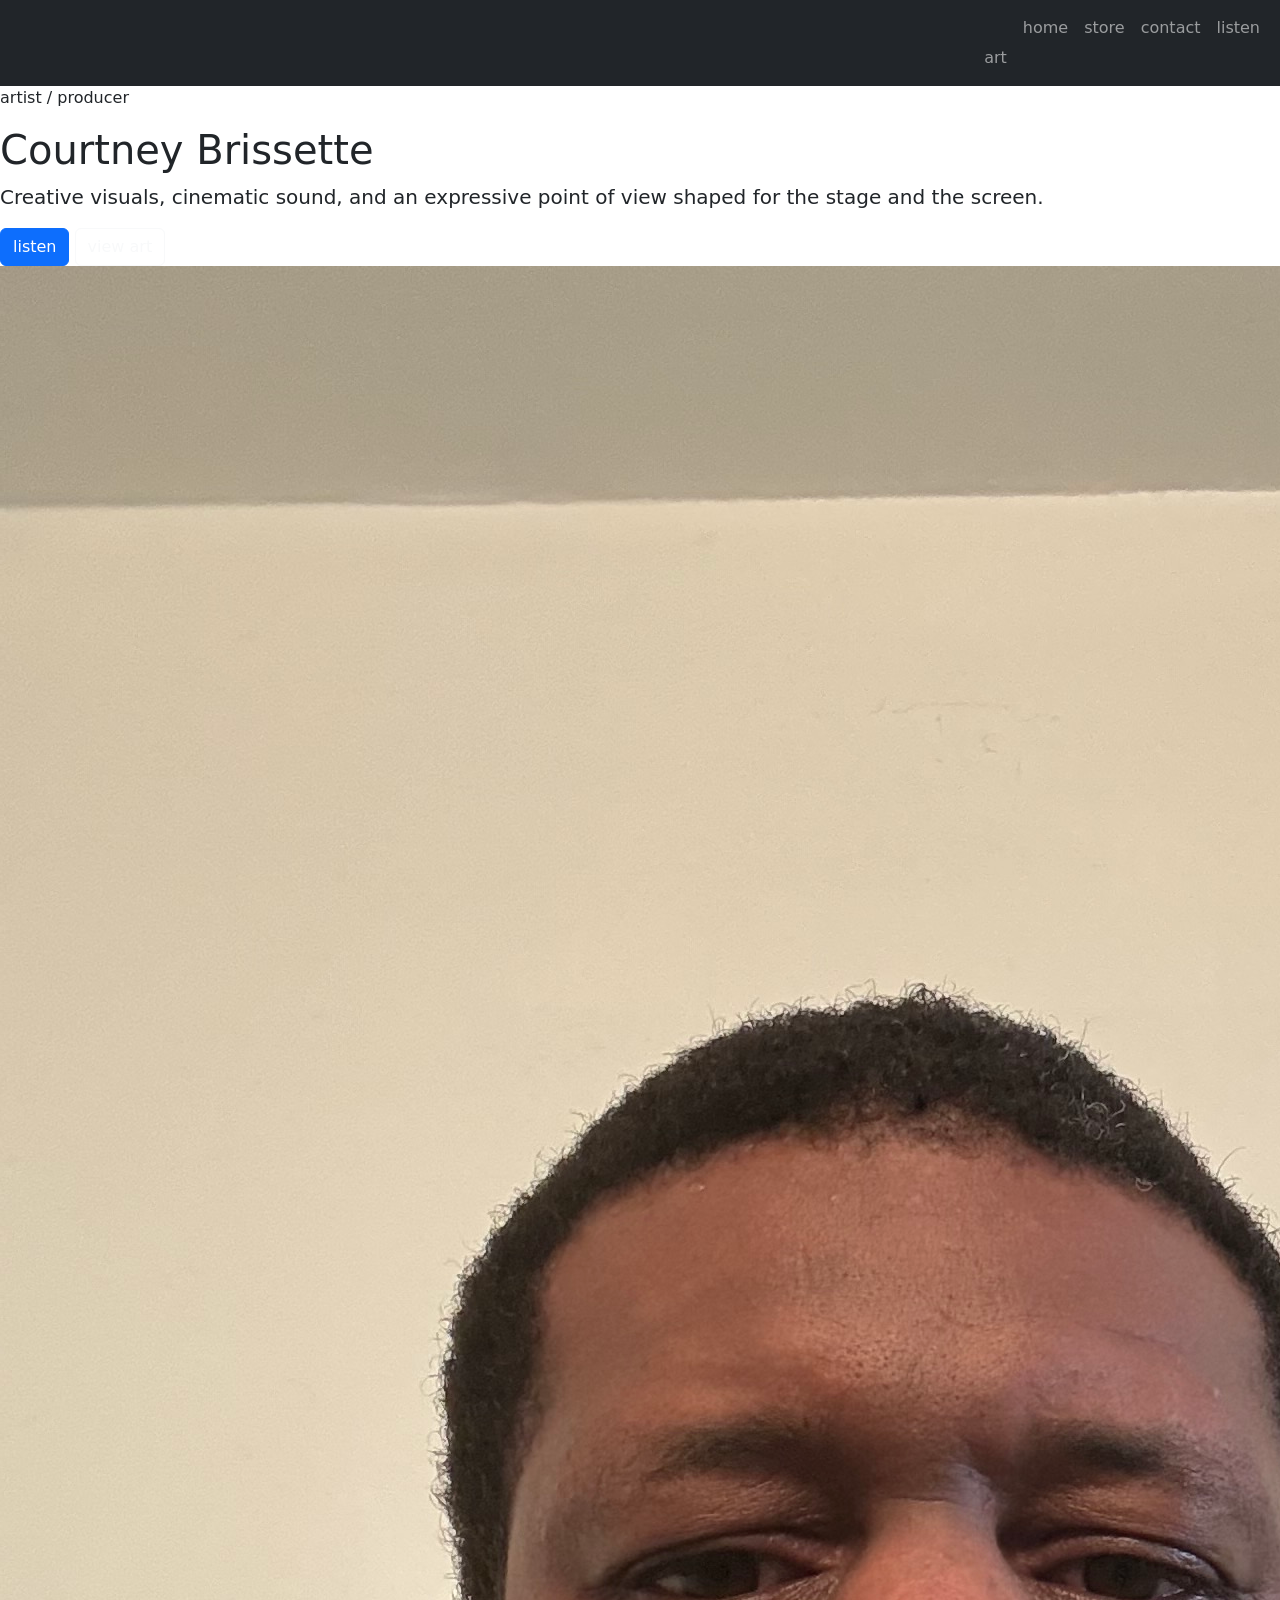
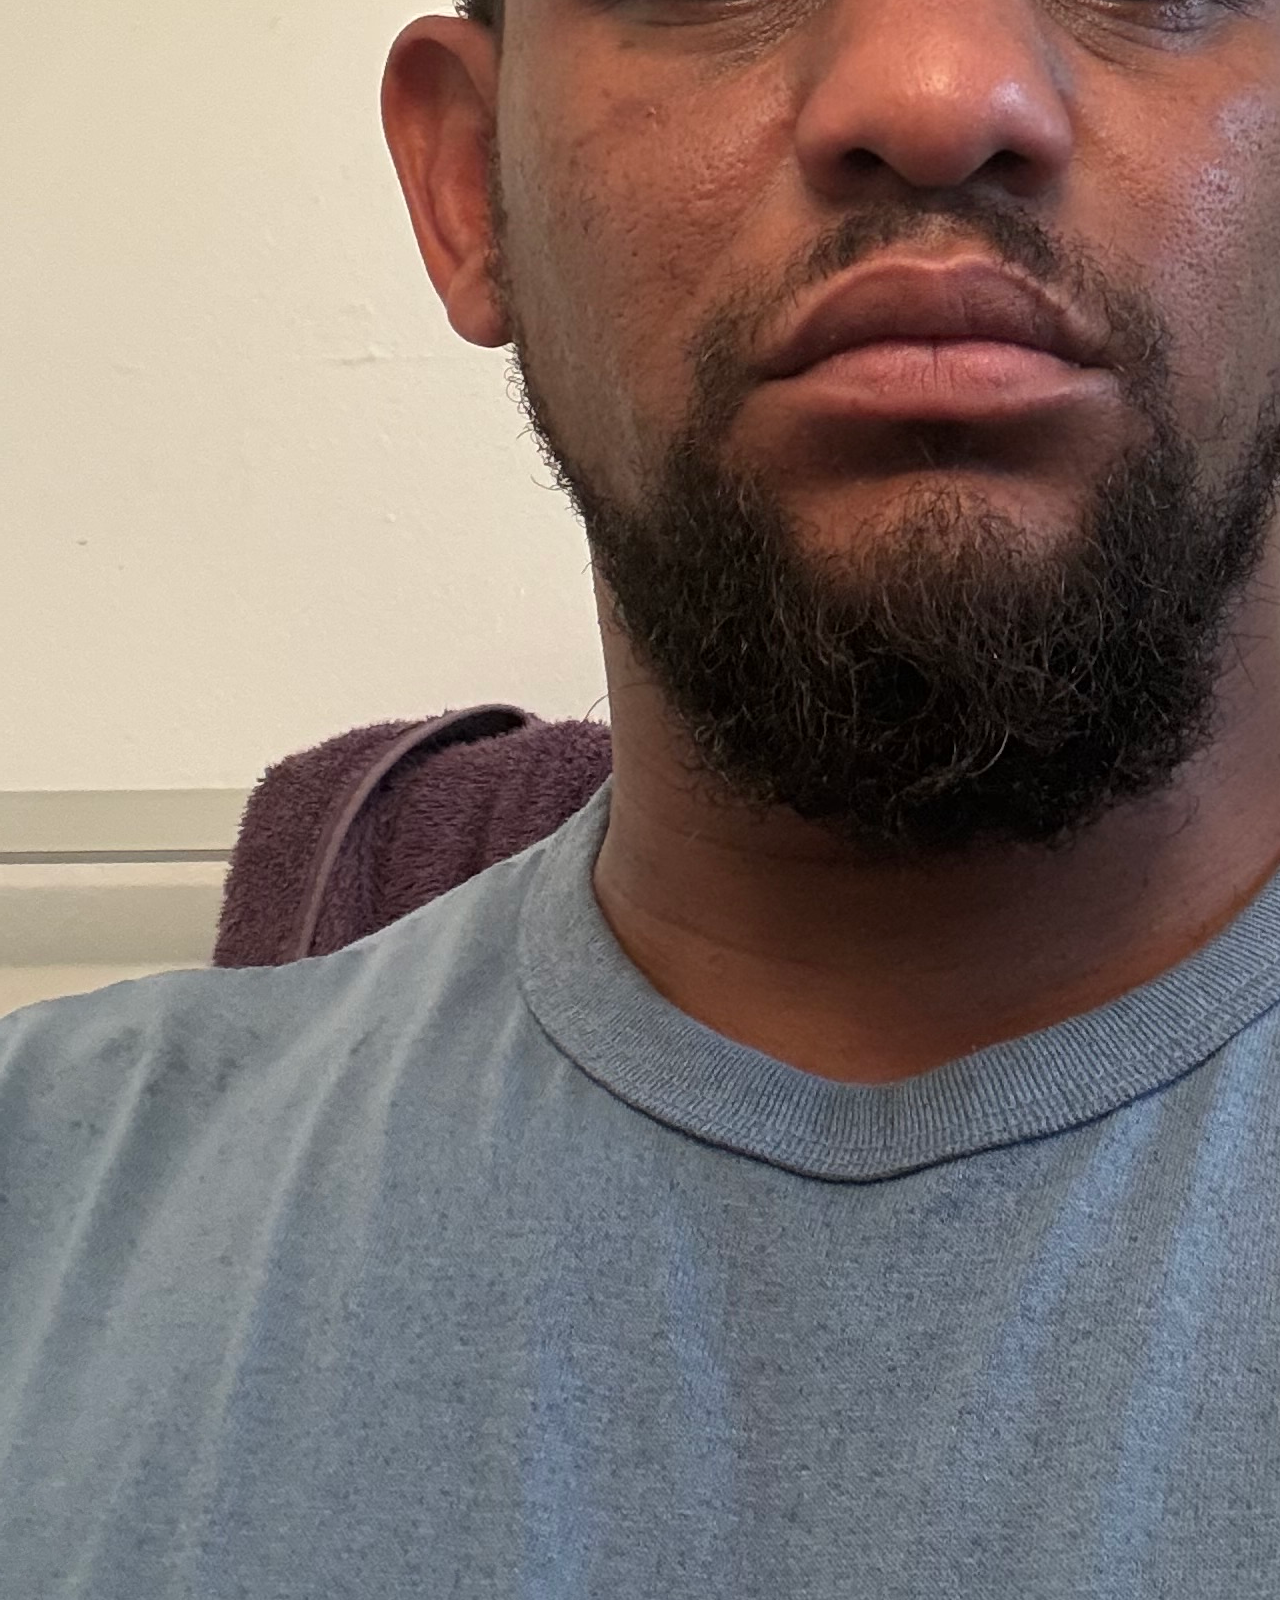
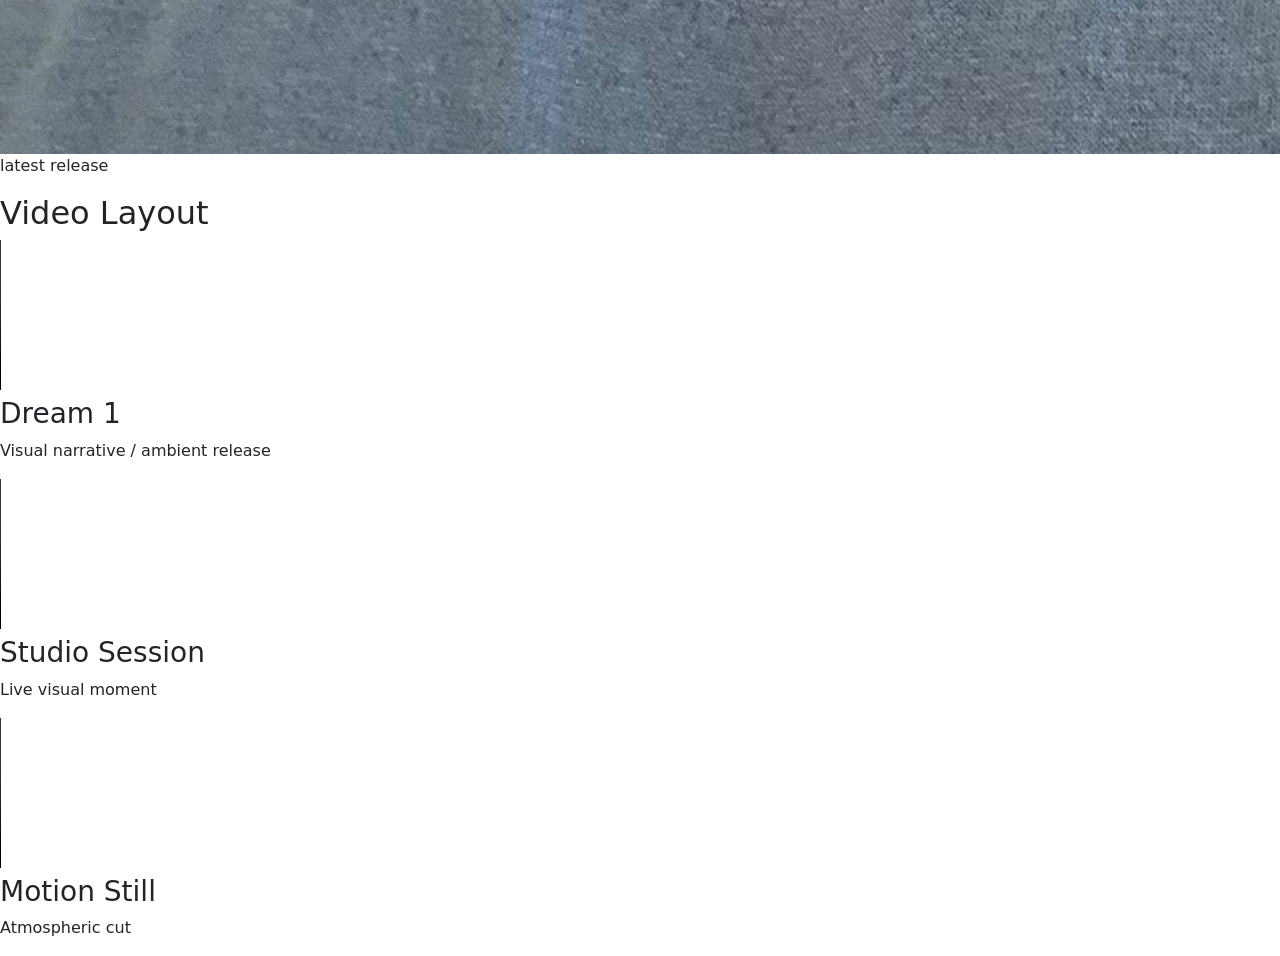
==== index.html @ 6aafa8ce "Fix stylesheet link syntax in index.html" ====
<!DOCTYPE html>
<html lang="en">
  <head>
    <meta charset="UTF-8" />
    <meta name="viewport" content="width=device-width, initial-scale=1.0" />
    <title>Courtney Brissette</title>
    <link rel="stylesheet" href="https://cdn.jsdelivr.net/npm/bootstrap@5.3.8/dist/css/bootstrap.min.css" />
    <link rel="stylesheet" src="style.css" />
  </head>
  <body>
    <nav class="navbar navbar-expand-lg navbar-dark bg-dark">
      <div class="container-fluid inner-nav">
        <a class="navbar-brand"
          img src="images/Illustration5_Output_001.png" alt="Courtney Brissette logo" />
        
        <button class="navbar-toggler" type="button" data-bs-toggle="collapse" data-bs-target="#navbarNav">
          <span class="navbar-toggler-icon"></span>
        </button>
        <div class="collapse navbar-collapse" id="navbarNav">
          <ul class="navbar-nav ms-auto">
            <li class="nav-item"><a class="nav-link" href="Gallery.html">art</a></li>
            <li class="nav-item"><a class="nav-link" href="index.html">home</a></li>
            <li class="nav-item"><a class="nav-link" href="imcstore.html">store</a></li>
            <li class="nav-item"><a class="nav-link" href="contact.html">contact</a></li>
            <li class="nav-item"><a class="nav-link" href="listen.html">listen</a></li>
          </ul>
        </div>
      </div>
    </nav>

    <main class="page-shell">
      <section class="hero">
        <div class="hero-copy">
          <p class="eyebrow">artist / producer</p>
          <h1>Courtney Brissette</h1>
          <p class="lead">Creative visuals, cinematic sound, and an expressive point of view shaped for the stage and the screen.</p>
          <div class="cta-row">
            <a class="btn btn-primary" href="listen.html">listen</a>
            <a class="btn btn-outline-light" href="Gallery.html">view art</a>
          </div>
        </div>

        <div class="hero-visual">
          <img src="images/IMG_0004.jpeg" alt="Courtney Brissette portrait" />
        </div>
      </section>

      <section class="video-section">
        <div class="section-heading">
          <div>
            <p class="eyebrow">latest release</p>
            <h2>Video Layout</h2>
          </div>
        </div>

        <div class="video-grid">
          <article class="video-card featured-card">
            <video controls playsinline preload="metadata">
              <source src="videos/Dream 1.mp4" type="video/mp4" />
              Your browser does not support HTML5 video.
            </video>
            <div class="video-meta">
              <h3>Dream 1</h3>
              <p>Visual narrative / ambient release</p>
            </div>
          </article>

          <article class="video-card">
            <video controls playsinline preload="metadata">
              <source src="videos/Dream 1.mp4" type="video/mp4" />
            </video>
            <div class="video-meta">
              <h3>Studio Session</h3>
              <p>Live visual moment</p>
            </div>
          </article>

          <article class="video-card">
            <video controls playsinline preload="metadata">
              <source src="videos/Dream 1.mp4" type="video/mp4" />
            </video>
            <div class="video-meta">
              <h3>Motion Still</h3>
              <p>Atmospheric cut</p>
            </div>
          </article>
        </div>
      </section>
    </main>

    <script src="https://cdn.jsdelivr.net/npm/bootstrap@5.3.8/dist/js/bootstrap.bundle.min.js"></script>
  </body>
</html>
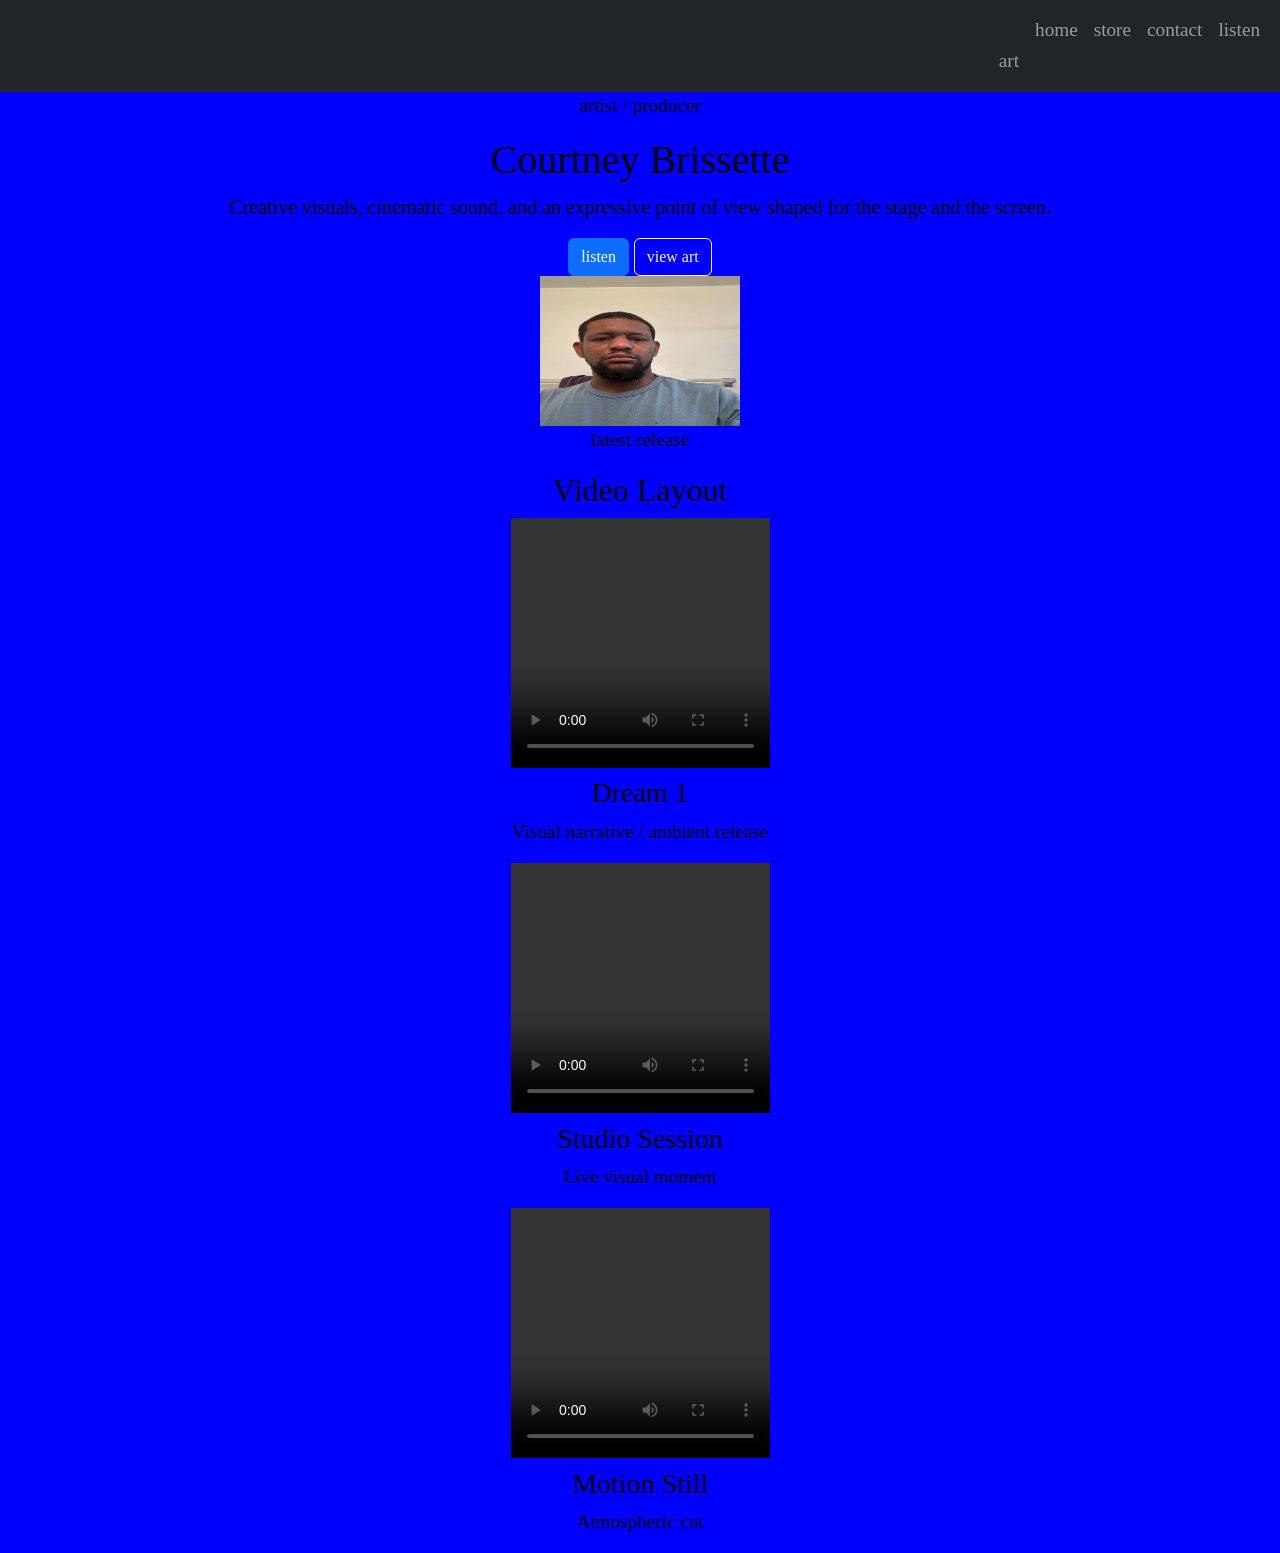
==== commit 3a6a6b91: "Fix stylesheet link and update image/video attributes" ====
--- a/index.html
+++ b/index.html
@@ -5,13 +5,13 @@
     <meta name="viewport" content="width=device-width, initial-scale=1.0" />
     <title>Courtney Brissette</title>
     <link rel="stylesheet" href="https://cdn.jsdelivr.net/npm/bootstrap@5.3.8/dist/css/bootstrap.min.css" />
-    <link rel="stylesheet" src="style.css" />
+    <link rel="stylesheet" href="style.css" />
   </head>
   <body>
     <nav class="navbar navbar-expand-lg navbar-dark bg-dark">
       <div class="container-fluid inner-nav">
         <a class="navbar-brand"
-          img src="images/Illustration5_Output_001.png" alt="Courtney Brissette logo" />
+          img src="images/Illustration5_Output_001.png" alt="Courtney Brissette logo"/>
         
         <button class="navbar-toggler" type="button" data-bs-toggle="collapse" data-bs-target="#navbarNav">
           <span class="navbar-toggler-icon"></span>
@@ -41,7 +41,7 @@
         </div>
 
         <div class="hero-visual">
-          <img src="images/IMG_0004.jpeg" alt="Courtney Brissette portrait" />
+          <img src="images/IMG_0004.jpeg" width="200px" height="150px" alt="Courtney Brissette portrait" />
         </div>
       </section>
 
@@ -56,7 +56,7 @@
         <div class="video-grid">
           <article class="video-card featured-card">
             <video controls playsinline preload="metadata">
-              <source src="videos/Dream 1.mp4" type="video/mp4" />
+              <source href="" type="mp4" />
               Your browser does not support HTML5 video.
             </video>
             <div class="video-meta">
--- a/style.css
+++ b/style.css
@@ -0,0 +1,19 @@
+body{background-color: blue; text-align: center; font-family: "Impact, Haettenschweiler", 'Arial Narrow Bold', "sans-serif"; font-size: larger; color: black;}
+col-md-4{color: blue;}
+par{width: "50px"; height: "100px";}
+logo{ width: 1em}              
+container{ background-color: black; border-top-color: aquamarine; font-family:"Impact, Haettenschweiler", 'Arial Narrow Bold', "sans-serif";font-size:"larger"; width-max="page"}                       
+col-md-4{ margin: 10px; padding: 10px; border-radius: 200px; background-color:#86a7cd;}                              
+ video{width: 259px; height: 250px;}                                   
+img-fluid{width: 259px; height: 250px;}
+hero-visual{width: 30%; height: 30%; object-fit: cover; border-radius: 200px;} 
+ navbar-brand{width: 100px; height: 100px; object-fit: cover; border-radius: 150px;}                                         
+                             
+    
+    
+        
+        
+        
+    
+
+    
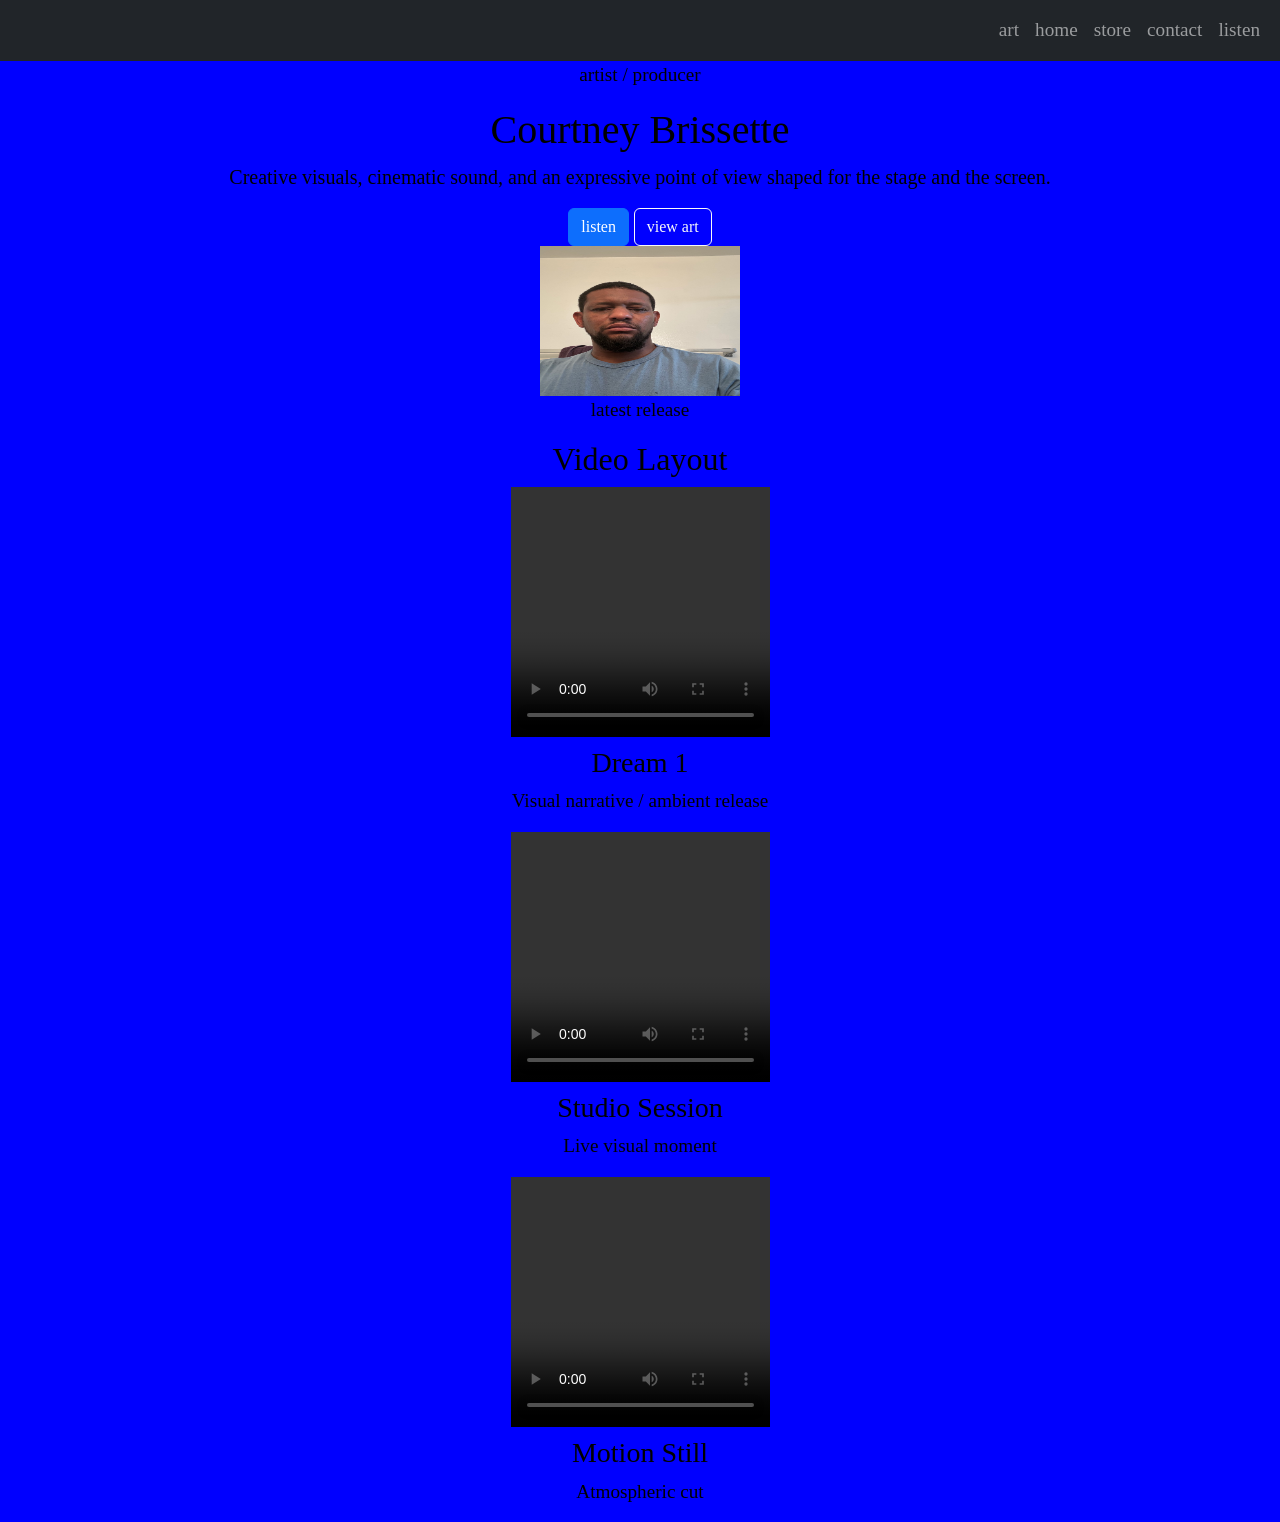
==== commit 0c10e352: "Fix navbar-brand structure in index.html" ====
--- a/index.html
+++ b/index.html
@@ -10,8 +10,8 @@
   <body>
     <nav class="navbar navbar-expand-lg navbar-dark bg-dark">
       <div class="container-fluid inner-nav">
-        <a class="navbar-brand"
-          img src="images/Illustration5_Output_001.png" alt="Courtney Brissette logo"/>
+        <div class="navbar-brand"
+          img src="images/Illustration5_Output_001.png" alt="Courtney Brissette logo"/></div>
         
         <button class="navbar-toggler" type="button" data-bs-toggle="collapse" data-bs-target="#navbarNav">
           <span class="navbar-toggler-icon"></span>
--- a/style.css
+++ b/style.css
@@ -1,11 +1,11 @@
 body{background-color: blue; text-align: center; font-family: "Impact, Haettenschweiler", 'Arial Narrow Bold', "sans-serif"; font-size: larger; color: black;}
 col-md-4{color: blue;}
-par{width: "50px"; height: "100px";}
-logo{ width: 1em}              
-container{ background-color: black; border-top-color: aquamarine; font-family:"Impact, Haettenschweiler", 'Arial Narrow Bold', "sans-serif";font-size:"larger"; width-max="page"}                       
+.par{width: "50px"; height: "100px";}
+.logo{ width: 30px;}              
+.container{ background-color: black; border-top-color: aquamarine; font-family:"Impact, Haettenschweiler", 'Arial Narrow Bold', "sans-serif";font-size:"larger"; width-max="page"}                       
 col-md-4{ margin: 10px; padding: 10px; border-radius: 200px; background-color:#86a7cd;}                              
  video{width: 259px; height: 250px;}                                   
-img-fluid{width: 259px; height: 250px;}
+.img-fluid{width: 259px; height: 250px;}
 hero-visual{width: 30%; height: 30%; object-fit: cover; border-radius: 200px;} 
  navbar-brand{width: 100px; height: 100px; object-fit: cover; border-radius: 150px;}                                         
                              
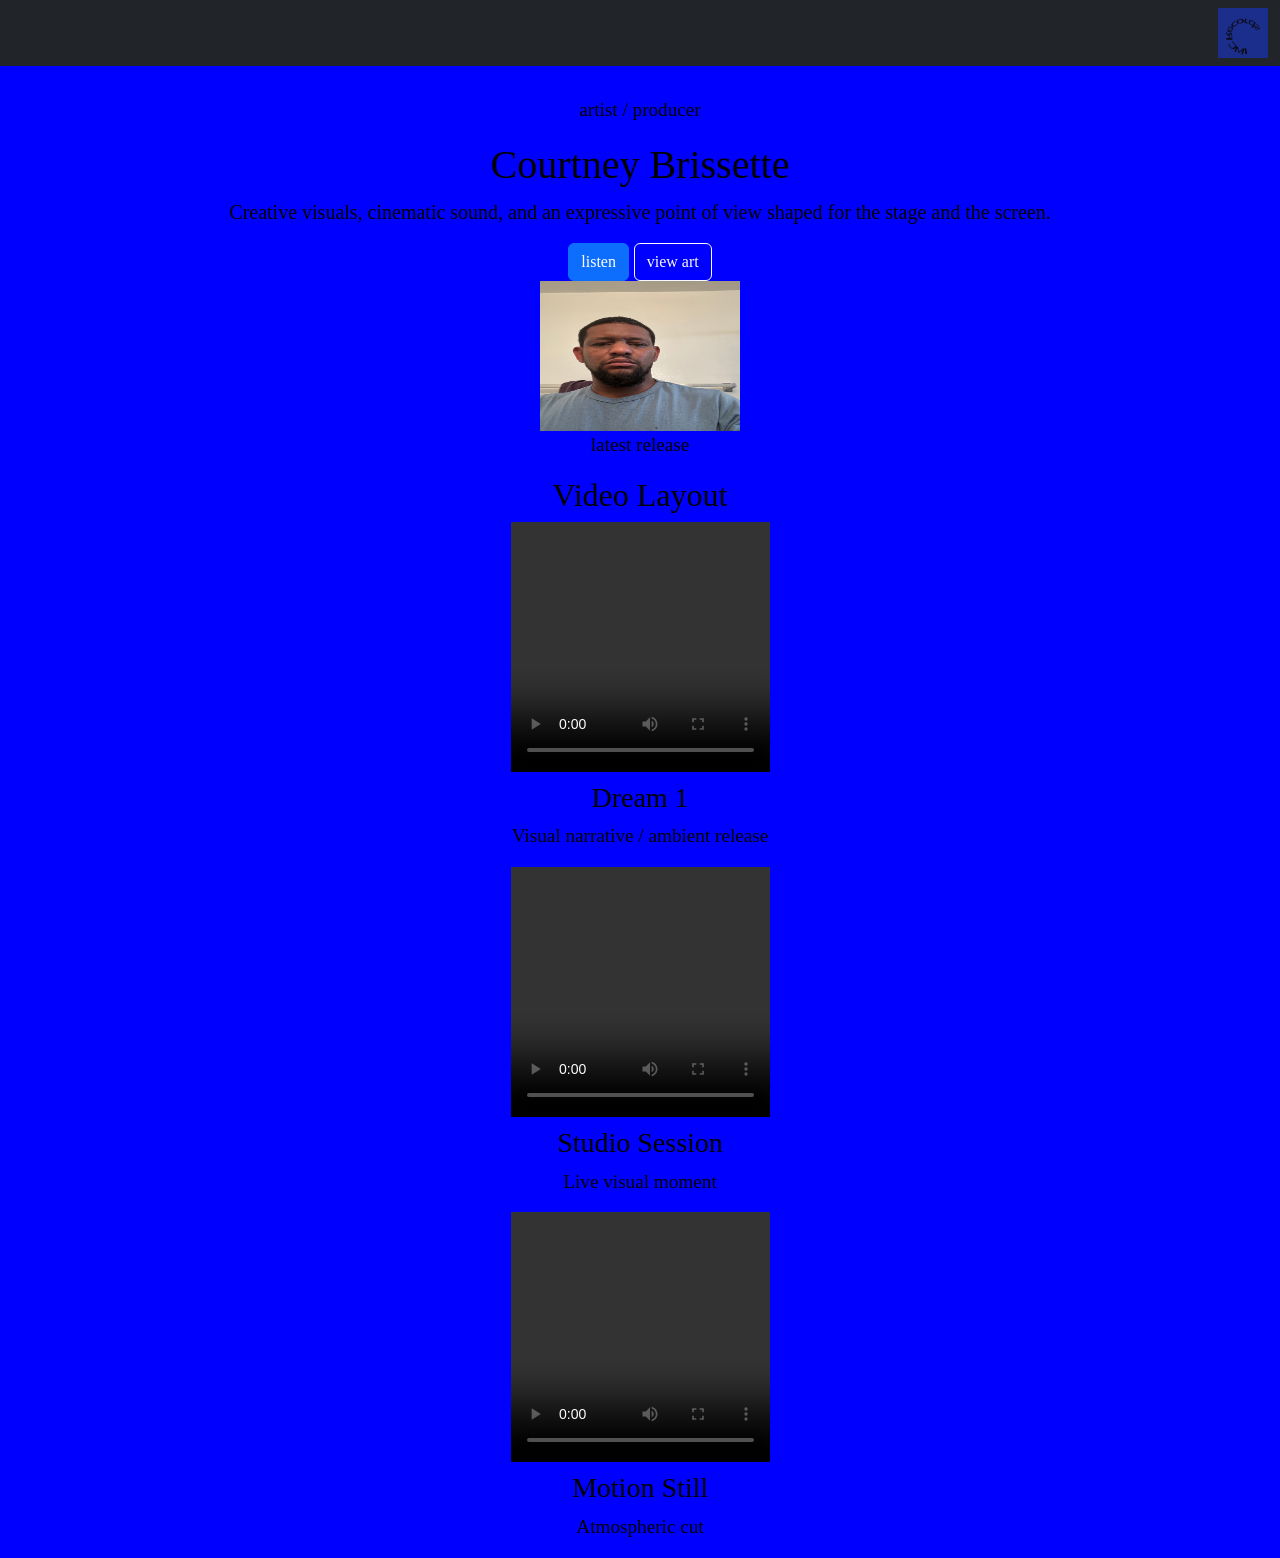
==== commit 140a8487: "Fix navbar-brand structure in index.html" ====
--- a/index.html
+++ b/index.html
@@ -10,9 +10,10 @@
   <body>
     <nav class="navbar navbar-expand-lg navbar-dark bg-dark">
       <div class="container-fluid inner-nav">
-        <div class="navbar-brand"
-          img src="images/Illustration5_Output_001.png" alt="Courtney Brissette logo"/></div>
-        
+      <a class="navbar-brand" href="index.html"></a>
+          <img src="images/Illustration5_Output_001.png" height="50" width="50" alt="Courtney Brissette logo"/></nav></div>
+
+          
         <button class="navbar-toggler" type="button" data-bs-toggle="collapse" data-bs-target="#navbarNav">
           <span class="navbar-toggler-icon"></span>
         </button>
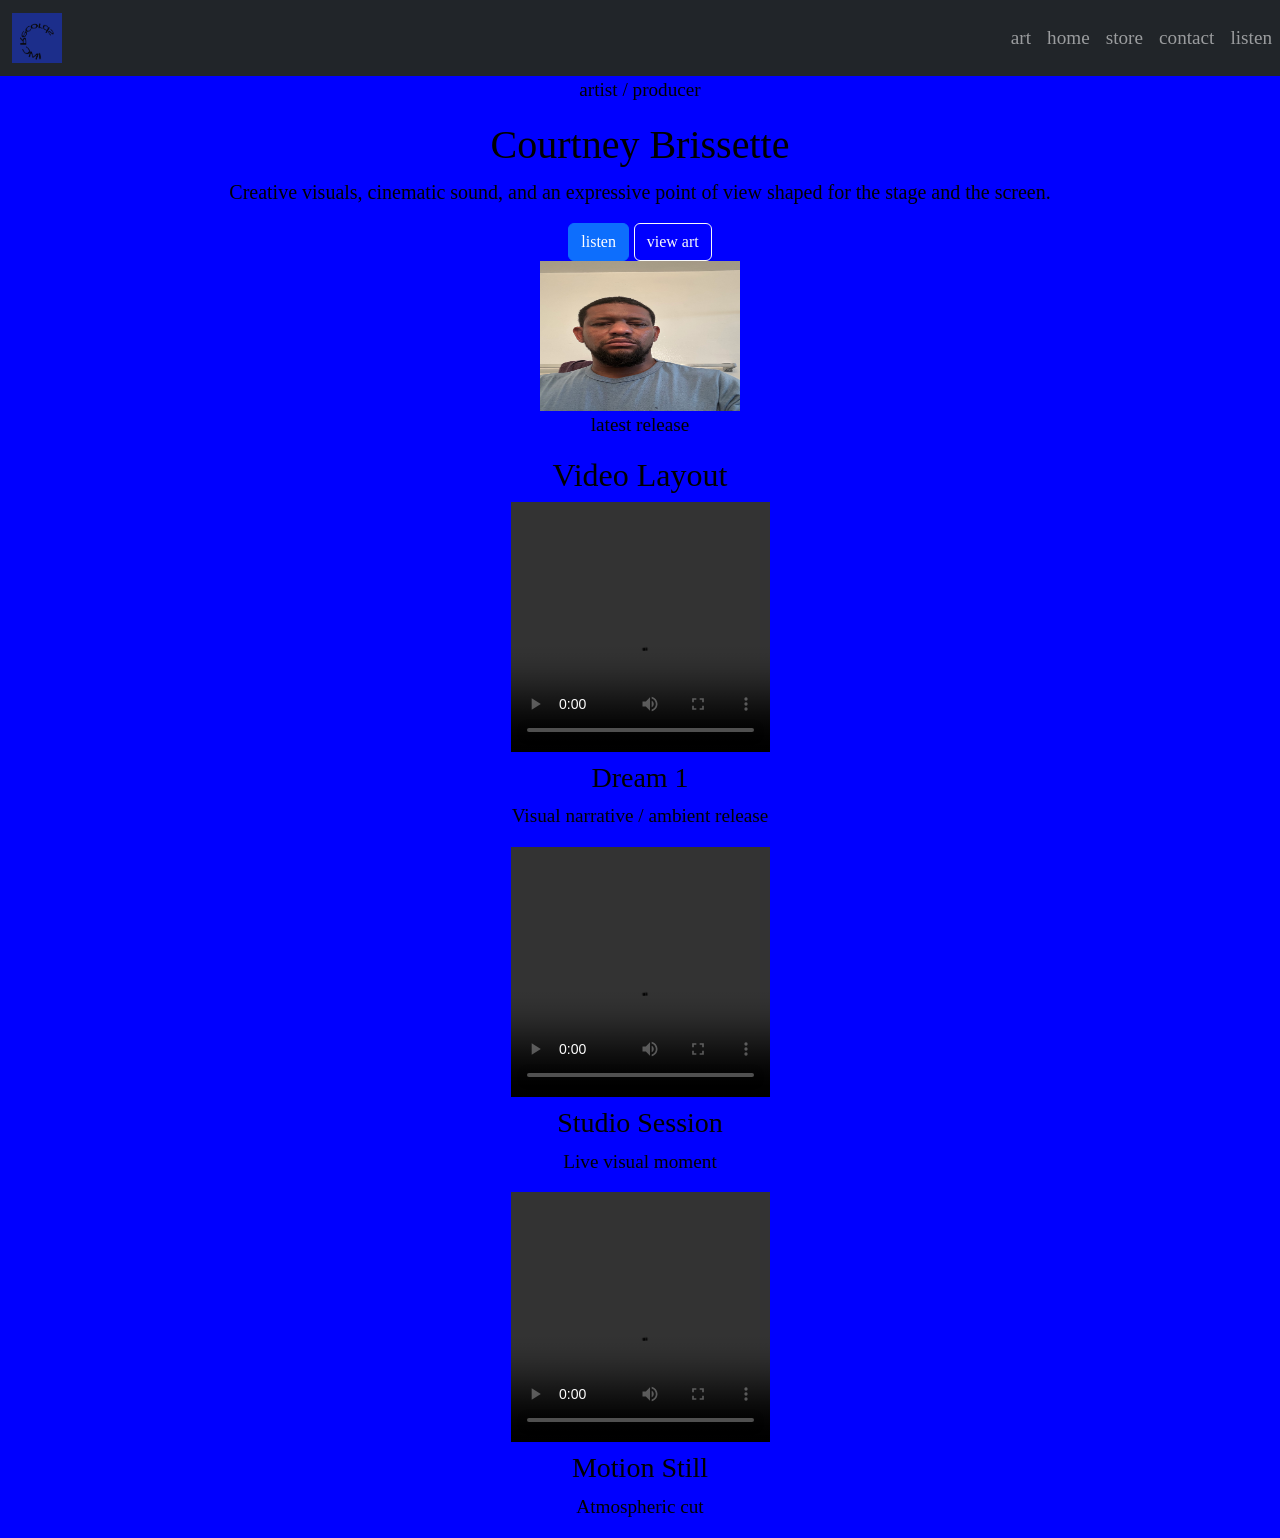
==== commit 4f830a5d: "u" ====
--- a/index.html
+++ b/index.html
@@ -10,8 +10,8 @@
   <body>
     <nav class="navbar navbar-expand-lg navbar-dark bg-dark">
       <div class="container-fluid inner-nav">
-      <a class="navbar-brand" href="index.html"></a>
-          <img src="images/Illustration5_Output_001.png" height="50" width="50" alt="Courtney Brissette logo"/></nav></div>
+      <a class="navbar-brand" href="index.html">
+          <img src="images/Illustration5_Output_001.png" height="50" width="50" alt="Courtney Brissette logo"/></a></div></navu>
 
           
         <button class="navbar-toggler" type="button" data-bs-toggle="collapse" data-bs-target="#navbarNav">
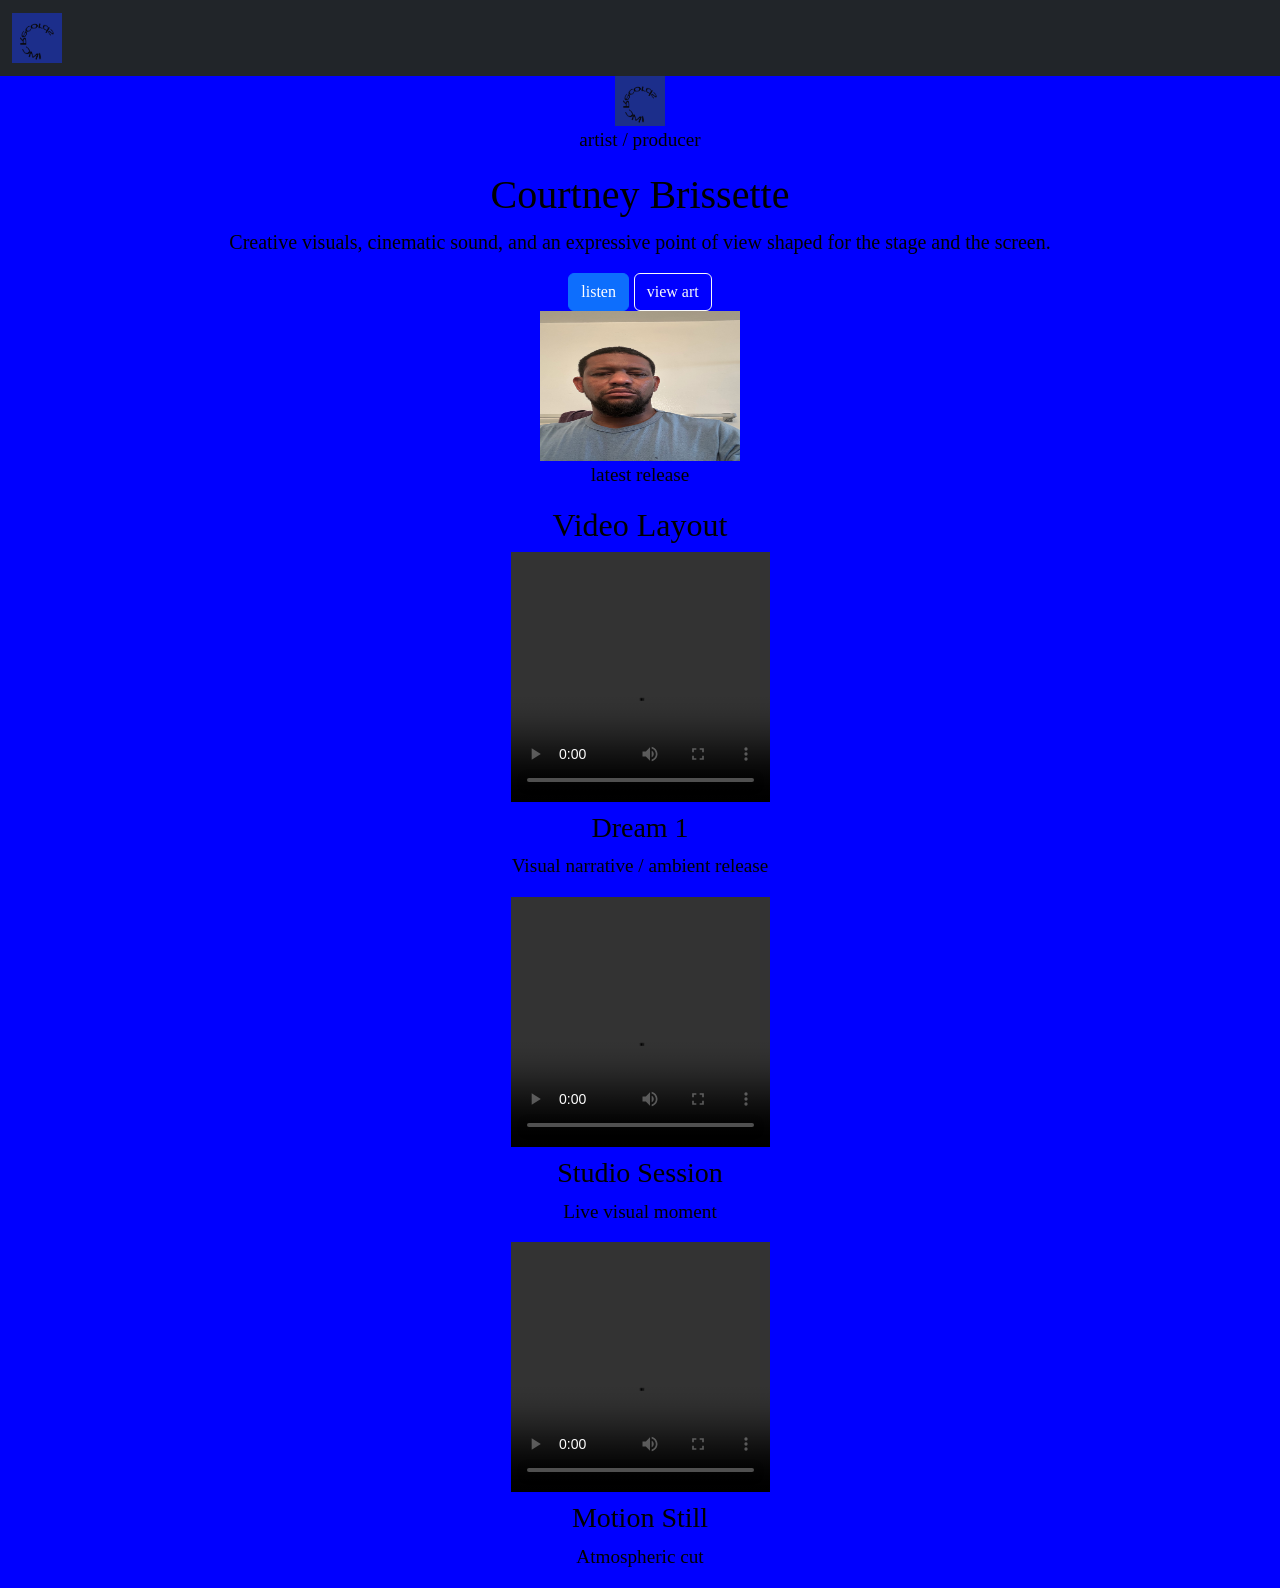
==== commit f013b486: "g" ====
--- a/index.html
+++ b/index.html
@@ -9,9 +9,22 @@
   </head>
   <body>
     <nav class="navbar navbar-expand-lg navbar-dark bg-dark">
-      <div class="container-fluid inner-nav">
+      <div class="container-fluid inner-nav"><div class="navbar-brand"><a class="navbar-brand" href="index.html">
+          <img src="images/Illustration5_Output_001.png" alt="Courtney Brissette logo" height="50" width="50"/></a></div></nav>
+<button class="navbar-toggler" type="button" data-bs-toggle="collapse" data-bs-target="#navbarNav">
+          <span class="navbar-toggler-icon"></span>
+        </button>
+        <div class="collapse navbar-collapse" id="navbarNav">
+          <ul class="navbar-nav ms-auto">
+            <li class="nav-item"><a class="nav-link" href="Gallery.html">art</a></li>
+            <li class="nav-item"><a class="nav-link" href="index.html">home</a></li>
+            <li class="nav-item"><a class="nav-link" href="imcstore.html">store</a></li>
+            <li class="nav-item"><a class="nav-link" href="contact.html">contact</a></li>
+            <li class="nav-item"><a class="nav-link" href="listen.html">listen</a></li>
+          </ul>
+        </div>
       <a class="navbar-brand" href="index.html">
-          <img src="images/Illustration5_Output_001.png" height="50" width="50" alt="Courtney Brissette logo"/></a></div></navu>
+          <img src="images/Illustration5_Output_001.png" alt="Courtney Brissette logo" height="50" width="50"/></a></div></navu>
 
           
         <button class="navbar-toggler" type="button" data-bs-toggle="collapse" data-bs-target="#navbarNav">
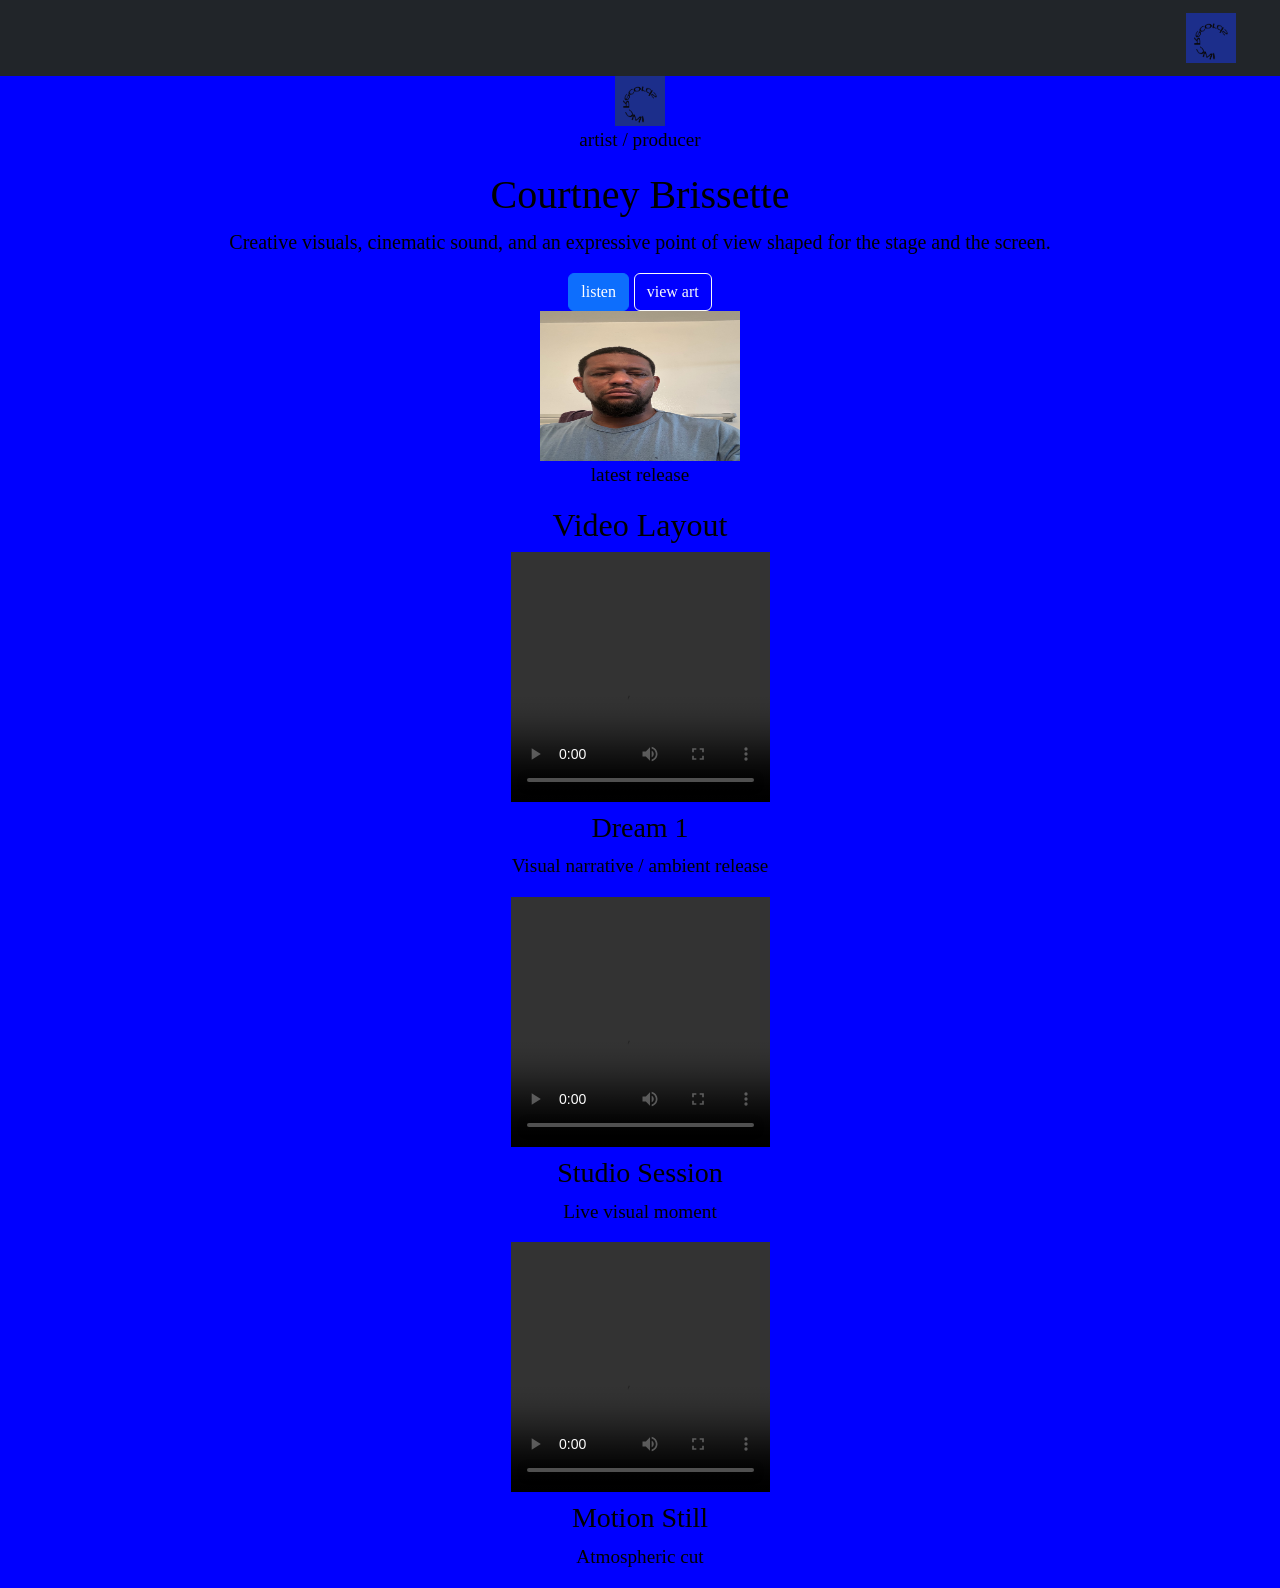
==== commit d4805a8f: "h" ====
--- a/index.html
+++ b/index.html
@@ -9,7 +9,7 @@
   </head>
   <body>
     <nav class="navbar navbar-expand-lg navbar-dark bg-dark">
-      <div class="container-fluid inner-nav"><div class="navbar-brand"><a class="navbar-brand" href="index.html">
+      <div class="container-fluid inner-nav"><div class="navbar bg-1 fg-2"></div><div class="navbar-brand"><a class="navbar-brand" href="index.html">
           <img src="images/Illustration5_Output_001.png" alt="Courtney Brissette logo" height="50" width="50"/></a></div></nav>
 <button class="navbar-toggler" type="button" data-bs-toggle="collapse" data-bs-target="#navbarNav">
           <span class="navbar-toggler-icon"></span>
